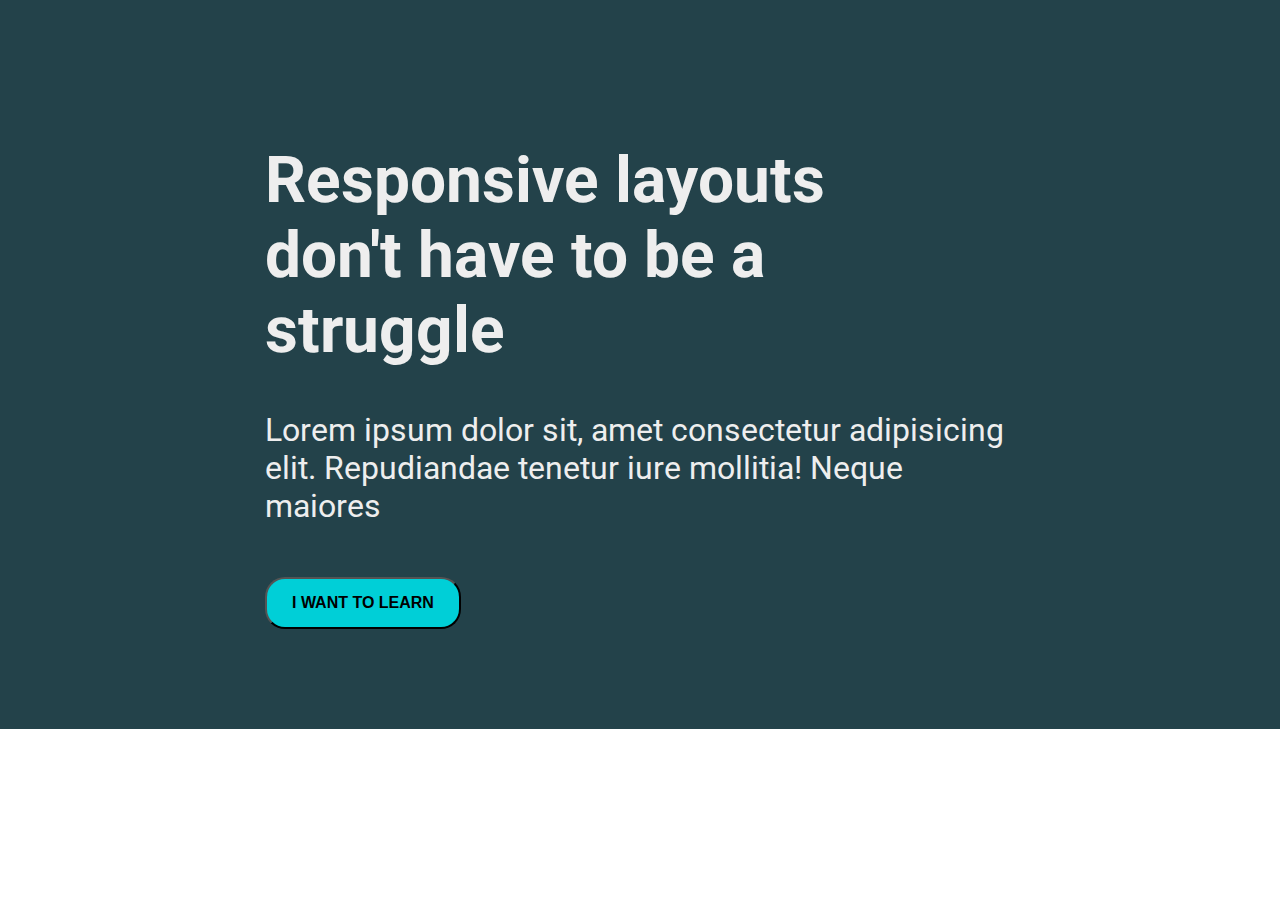
==== challenge-#3/index.html @ 3802c14c "day 5" ====
<!DOCTYPE html>
<html lang="en">

<head>
    <meta charset="UTF-8">
    <title>Conquering Responsive Layouts</title>
    <meta name="viewport" content="width=device-width, initial-scale=1.0">
    <meta http-equiv="X-UA-Compatible" content="ie=edge">
    <link rel='icon' href='./public/img/favicon.ico' type='image/x-icon'/ >
    <link rel="stylesheet" type="text/css" href="./public/css/style.css">
</head>

<body>

    <div class="intro">
    <div class="container">
            <h1>Responsive layouts <br>don't have to be a struggle</h1>
            <p>Lorem ipsum dolor sit, amet consectetur adipisicing elit. Repudiandae tenetur iure mollitia! Neque maiores</p>
            <button id="btn">I want to learn</button>
    </div>
   
    </div>

    <div class="container">
    </div>

</body>
</html>
---- challenge-#3/public/css/style.css ----
@import url('https://fonts.googleapis.com/css?family=Roboto&display=swap');

* {
  box-sizing: border-box;

}

body {
  margin: 0px;
  font-family: 'Roboto', sans-serif;
}

.container {
  width: 80%;
  max-width: 750px;
  margin: 0 auto;
  padding: 50px 0;
  font-size: 2rem;
}

#btn {
  text-transform: uppercase;
  background-color: #00CFD7;
  
  font-weight: bold;
  margin-top: 20px;
  padding: 15px 25px;
  font-size: 1rem;
  outline: none;

  border-radius: 20px;

  
}

.intro {
  background: #23424A;
  color: #eee;
  padding: 50px 0;
}
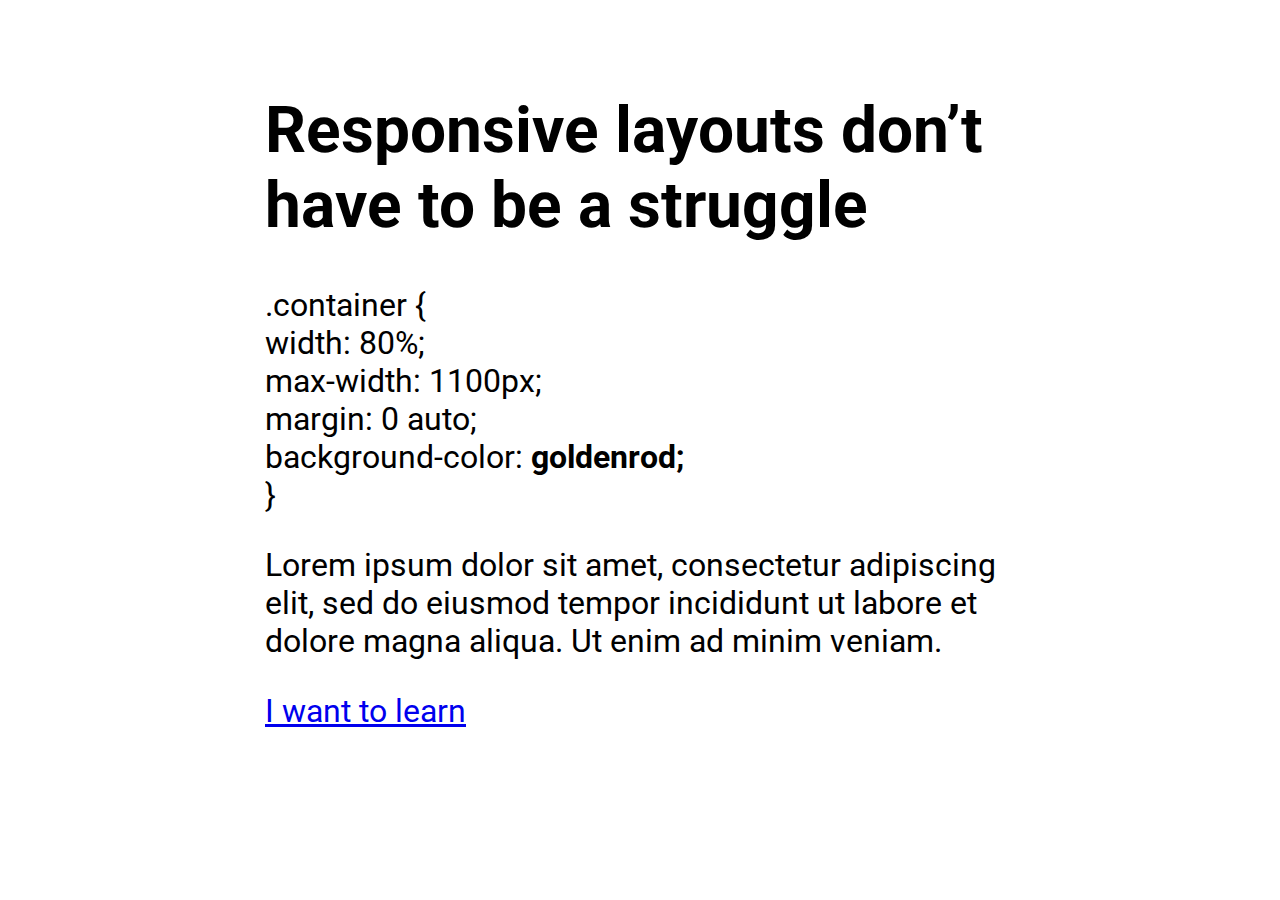
==== commit c942b5a1: "day 9" ====
--- a/challenge-#3/index.html
+++ b/challenge-#3/index.html
@@ -7,22 +7,29 @@
     <meta name="viewport" content="width=device-width, initial-scale=1.0">
     <meta http-equiv="X-UA-Compatible" content="ie=edge">
     <link rel='icon' href='./public/img/favicon.ico' type='image/x-icon'/ >
+    <link href="https://fonts.googleapis.com/css2?family=Roboto:wght@400;900&display=swap" rel="stylesheet"> 
     <link rel="stylesheet" type="text/css" href="./public/css/style.css">
 </head>
 
 <body>
-
-    <div class="intro">
-    <div class="container">
-            <h1>Responsive layouts <br>don't have to be a struggle</h1>
-            <p>Lorem ipsum dolor sit, amet consectetur adipisicing elit. Repudiandae tenetur iure mollitia! Neque maiores</p>
-            <button id="btn">I want to learn</button>
-    </div>
-   
+    <div class="hero">
+        <div class="container">
+            <div class="hero__text">
+                <h1>Responsive layouts don’t have to be a struggle</h1>
+                <p> .container {<br>
+                    width: 80%;<br>
+                    max-width: 1100px;<br>
+                    margin: 0 auto;<br>
+                    background-color: <b>goldenrod;</b>
+                <br>}
+                </p>
+                <p>Lorem ipsum dolor sit amet, consectetur adipiscing elit, sed do eiusmod tempor incididunt ut labore et dolore magna aliqua. Ut enim ad minim veniam.</p>
+                <a href="#" class="btn">I want to learn</a>
+            </div>
+        </div>
     </div>
 
-    <div class="container">
-    </div>
+  
 
 </body>
 </html>